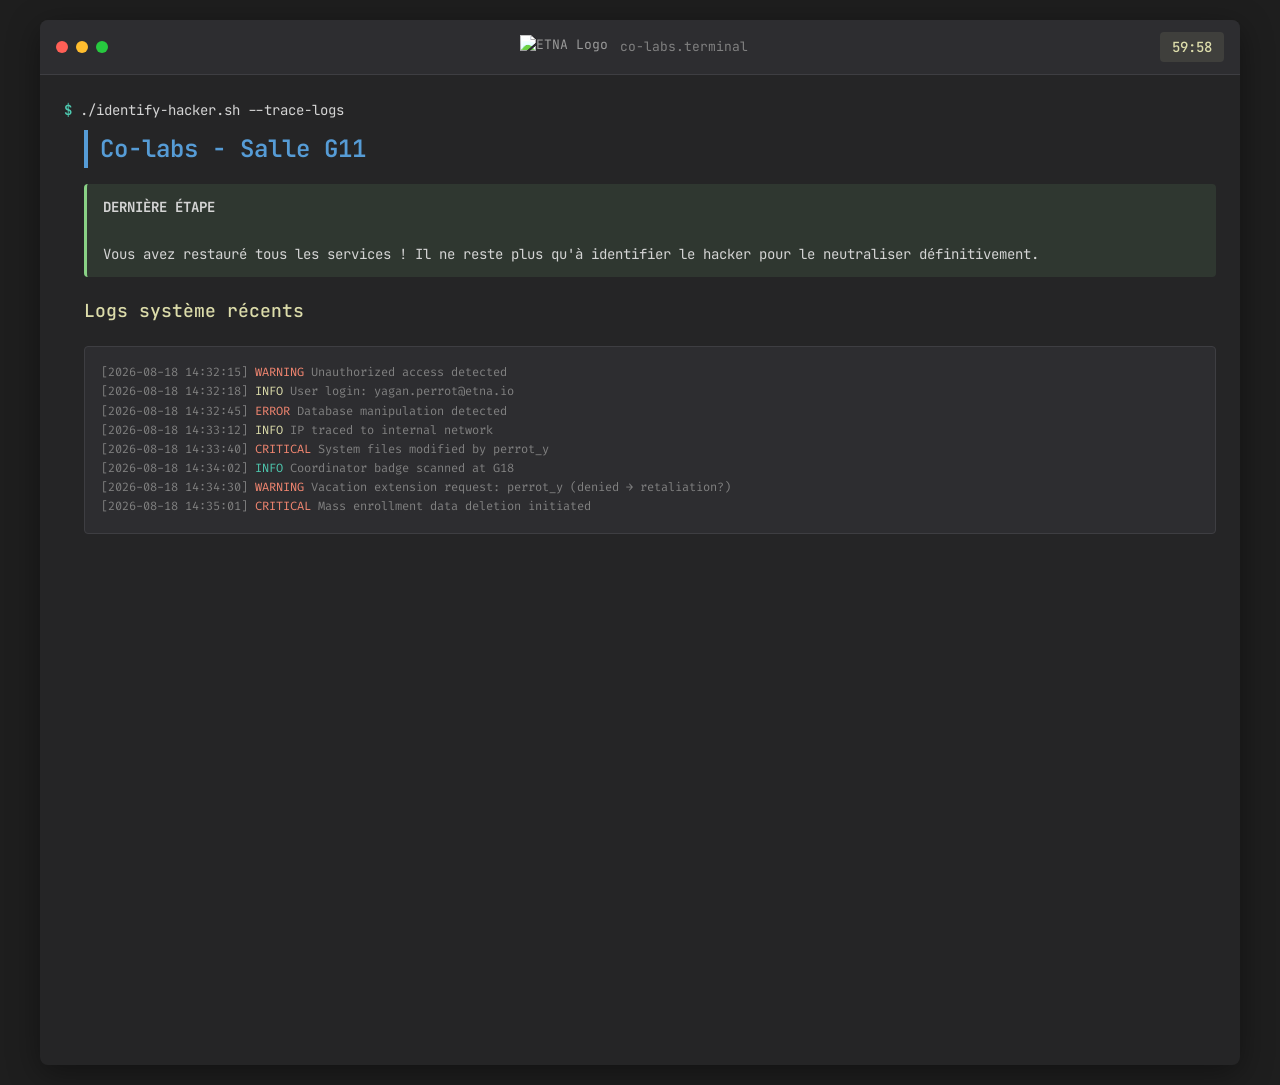
==== co-labs.html @ f238c190 "ETNA Escape Game - version publique Jeu complet : intro, hub, 6 enigmes, page finale. HTML/CSS/JS va" ====
<!DOCTYPE html>
<html lang="fr">
<head>
  <meta charset="UTF-8">
  <meta name="viewport" content="width=device-width, initial-scale=1.0">
  <title>Co-labs | ETNA Escape Game</title>
  <link rel="stylesheet" href="style.css">
  <script src="script.js" defer></script>
</head>
<body>
  <div class="terminal-window" data-enigme="co-labs">
    <div class="terminal-header">
      <div class="terminal-controls">
        <span class="terminal-button close"></span>
        <span class="terminal-button minimize"></span>
        <span class="terminal-button maximize"></span>
      </div>
      <div class="terminal-title">
        <img src="https://etna.io/wp-content/themes/etna-refonte-theme/assets/images/logo-etna.png" alt="ETNA Logo">
        <span>co-labs.terminal</span>
      </div>
      <div class="terminal-timer" id="timer">60:00</div>
    </div>

    <div class="terminal-body">
      <div class="terminal-prompt">
        <span class="terminal-prompt-symbol">$</span>
        <span>./identify-hacker.sh --trace-logs</span>
      </div>

      <div class="terminal-output">
        <h1 class="typewriter" data-text="Co-labs - Salle G11">Co-labs - Salle G11</h1>

        <div class="success-box typewriter" data-text="Vous avez restauré tous les services ! Il ne reste plus qu'à identifier le hacker pour le neutraliser définitivement.">
          <strong>DERNIÈRE ÉTAPE</strong><br>
          Vous avez restauré tous les services ! Il ne reste plus qu'à identifier le hacker pour le neutraliser définitivement.
        </div>

        <h2 class="typewriter" data-text="Logs système récents">Logs système récents</h2>
        <div class="delayed-text" style="background: var(--bg-tertiary); opacity: 0; padding: 16px; border-radius: 4px; border: 1px solid var(--border-color); font-family: 'Fira Code', monospace; font-size: 12px; margin: 20px 0;">
          <div style="color: var(--text-secondary);">[2026-08-18 14:32:15] <span style="color: var(--accent-red);">WARNING</span> Unauthorized access detected</div>
          <div style="color: var(--text-secondary);">[2026-08-18 14:32:18] <span style="color: var(--accent-yellow);">INFO</span> User login: yagan.perrot@etna.io</div>
          <div style="color: var(--text-secondary);">[2026-08-18 14:32:45] <span style="color: var(--accent-red);">ERROR</span> Database manipulation detected</div>
          <div style="color: var(--text-secondary);">[2026-08-18 14:33:12] <span style="color: var(--accent-yellow);">INFO</span> IP traced to internal network</div>
          <div style="color: var(--text-secondary);">[2026-08-18 14:33:40] <span style="color: var(--accent-red);">CRITICAL</span> System files modified by perrot_y</div>
          <div style="color: var(--text-secondary);">[2026-08-18 14:34:02] <span style="color: var(--accent-green);">INFO</span> Coordinator badge scanned at G18</div>
          <div style="color: var(--text-secondary);">[2026-08-18 14:34:30] <span style="color: var(--accent-red);">WARNING</span> Vacation extension request: perrot_y (denied → retaliation?)</div>
          <div style="color: var(--text-secondary);">[2026-08-18 14:35:01] <span style="color: var(--accent-red);">CRITICAL</span> Mass enrollment data deletion initiated</div>
        </div>

        <h2 class="delayed-text" style="opacity: 0;">Identifiez le coupable</h2>
        <p class="delayed-text" style="margin-bottom: 20px; opacity: 0;">
          D'après les logs et les indices, qui est le hacker ?
        </p>

        <div class="delayed-text" style="margin: 30px 0; opacity: 0;">
          <label for="hacker-input" style="display: block; margin-bottom: 8px; color: var(--accent-green); font-weight: 600;">
            Nom du hacker :
          </label>
          <input
            type="text"
            id="hacker-input"
            placeholder="Prénom Nom..."
            style="font-size: 16px;"
            autocomplete="off"
          >
        </div>

        <div class="command-help delayed-text" style="opacity: 0;">
          <h3>Indices supplémentaires</h3>
          <ul style="color: var(--text-secondary); margin-left: 20px; line-height: 2;">
            <li>Le coupable travaille à l'ETNA</li>
            <li>C'est un coordinateur pédagogique</li>
            <li>Il a accès au badge G18 (Bureau Pédagogique)</li>
            <li class="presential-only">Demandez autour de vous qui est le coordinateur pédagogique...</li>
          </ul>
        </div>

        <div id="result"></div>

        <div class="delayed-text" style="opacity:0; margin-top: 20px;">
          <button id="validate-btn" onclick="validateHacker()">Valider</button>
          <a href="hub.html"><button class="secondary">Retour au hub</button></a>
        </div>
      </div>
    </div>
  </div>

  <script>
    function validateHacker() {
      const input = document.getElementById('hacker-input');
      const resultDiv = document.getElementById('result');
      if (!input) return;

      showLoadingResult(resultDiv, 'Analyse des traces');

      setTimeout(() => {
        const answer = normalizeInput(input.value);
        const correctAnswers = ['yagan perrot', 'yagan', 'perrot'];

        if (correctAnswers.some(correct => answer.includes(correct))) {
          completeEnigme(resultDiv, 'N');
          showThomasMessage('Yagan PERROT... Je n\'y crois pas. Merci pour votre aide ! Votre lettre : N. Retournez au hub pour saisir le mot de passe final !');
        } else {
          showErrorResult(resultDiv, 'Mauvaise personne. Relisez les logs attentivement.');
        }
      }, 1500);
    }
  </script>
</body>
</html>
---- style.css ----
/* ============================================
   ETNA ESCAPE GAME v2 - Terminal VSCode Theme
   ============================================ */

@import url('https://fonts.googleapis.com/css2?family=Fira+Code:wght@400;500;600&family=JetBrains+Mono:wght@400;500;600&display=swap');

:root {
  /* VSCode Dark Theme Colors */
  --bg-primary: #1e1e1e;
  --bg-secondary: #252526;
  --bg-tertiary: #2d2d30;
  --text-primary: #d4d4d4;
  --text-secondary: #808080;
  --accent-green: #4ec9b0;
  --accent-blue: #569cd6;
  --accent-yellow: #dcdcaa;
  --accent-orange: #ce9178;
  --accent-red: #f48771;
  --border-color: #3e3e42;
  --success: #89d185;
  --error: #f14c4c;

  /* ETNA Brand Colors */
  --etna-blue: #0066cc;
  --etna-dark: #1a1a1a;
}

* {
  margin: 0;
  padding: 0;
  box-sizing: border-box;
}

body {
  font-family: 'JetBrains Mono', 'Fira Code', 'Consolas', monospace;
  background: var(--bg-primary);
  color: var(--text-primary);
  line-height: 1.6;
  min-height: 100vh;
  overflow-x: hidden;
}

/* ============================================
   TERMINAL WINDOW
   ============================================ */

.terminal-window {
  max-width: 1200px;
  margin: 20px auto;
  background: var(--bg-secondary);
  border-radius: 8px;
  box-shadow: 0 8px 32px rgba(0, 0, 0, 0.4);
  overflow: hidden;
}

.terminal-header {
  background: var(--bg-tertiary);
  padding: 12px 16px;
  display: flex;
  align-items: center;
  justify-content: space-between;
  border-bottom: 1px solid var(--border-color);
  gap: 12px;
}

.terminal-controls {
  display: flex;
  gap: 8px;
}

.terminal-button {
  width: 12px;
  height: 12px;
  min-width: 12px;
  min-height: 12px;
  border-radius: 50%;
  border: none;
  cursor: pointer;
  padding: 0;
  flex-shrink: 0;
  aspect-ratio: 1 / 1;
}

.terminal-button.close { background: #ff5f56; }
.terminal-button.minimize { background: #ffbd2e; }
.terminal-button.maximize { background: #27c93f; }

.terminal-title {
  display: flex;
  align-items: center;
  gap: 12px;
  font-size: 13px;
  color: var(--text-secondary);
}

.terminal-title img {
  height: 24px;
  filter: brightness(1.2);
}

.terminal-timer {
  display: flex;
  align-items: center;
  gap: 8px;
  font-size: 14px;
  font-weight: 500;
  color: var(--accent-yellow);
  background: rgba(220, 220, 170, 0.1);
  padding: 4px 12px;
  border-radius: 4px;
  flex-shrink: 0;
}

/* ============================================
   TERMINAL CONTENT
   ============================================ */

.terminal-body {
  padding: 24px;
  min-height: 500px;
  font-size: 14px;
}

.terminal-prompt {
  display: flex;
  align-items: flex-start;
  gap: 8px;
  margin-bottom: 8px;
}

.terminal-prompt-symbol {
  color: var(--accent-green);
  font-weight: 600;
  user-select: none;
}

.terminal-output {
  margin-left: 20px;
  margin-bottom: 16px;
}

.terminal-line {
  margin-bottom: 4px;
  opacity: 0;
  animation: fadeIn 0.3s ease forwards;
}

@keyframes fadeIn {
  to { opacity: 1; }
}

/* Typewriter Effect */
.typewriter {
  overflow: hidden;
  white-space: pre-wrap;
  word-wrap: break-word;
  opacity: 0;
}

.typewriter.typing {
  opacity: 1;
}

.warning-box.typewriter,
.success-box.typewriter,
.error-box.typewriter,
.info-box.typewriter {
  white-space: normal;
}

.cursor {
  display: inline-block;
  width: 8px;
  height: 16px;
  background: var(--accent-green);
  margin-left: 2px;
  animation: blink 1s step-end infinite;
}

@keyframes blink {
  50% { opacity: 0; }
}

/* ============================================
   CONTENT STYLING
   ============================================ */

h1 {
  color: var(--accent-blue);
  font-size: 24px;
  font-weight: 600;
  margin-bottom: 16px;
  border-left: 4px solid var(--accent-blue);
  padding-left: 12px;
}

h2 {
  color: var(--accent-yellow);
  font-size: 18px;
  font-weight: 500;
  margin: 20px 0 12px 0;
}

p {
  color: var(--text-primary);
  margin-bottom: 12px;
  line-height: 1.8;
}

.info-box {
  background: rgba(78, 201, 176, 0.1);
  border-left: 3px solid var(--accent-green);
  padding: 12px 16px;
  margin: 16px 0;
  border-radius: 4px;
}

.info-box strong {
  color: var(--accent-green);
}

.warning-box {
  background: rgba(220, 220, 170, 0.1);
  border-left: 3px solid var(--accent-yellow);
  padding: 12px 16px;
  margin: 16px 0;
  border-radius: 4px;
}

.warning-box strong,
.success-box strong,
.error-box strong,
.info-box strong {
  display: block;
  margin-bottom: 2px;
}

.warning-box strong {
  color: var(--accent-yellow);
}

.error-box {
  background: rgba(244, 135, 113, 0.1);
  border-left: 3px solid var(--accent-red);
  padding: 12px 16px;
  margin: 16px 0;
  border-radius: 4px;
}

.success-box {
  background: rgba(137, 209, 133, 0.1);
  border-left: 3px solid var(--success);
  padding: 12px 16px;
  margin: 16px 0;
  border-radius: 4px;
}

/* ============================================
   COMMANDS & INPUTS
   ============================================ */

.command-help {
  background: var(--bg-tertiary);
  padding: 16px;
  border-radius: 4px;
  margin: 20px 0;
  border: 1px solid var(--border-color);
}

.command-help h3 {
  color: var(--accent-yellow);
  font-size: 14px;
  margin-bottom: 12px;
  font-weight: 500;
}

.command-list {
  list-style: none;
  padding: 0;
}

.command-list li {
  padding: 8px 12px;
  margin: 4px 0;
  background: rgba(86, 156, 214, 0.1);
  border-radius: 3px;
  font-family: 'Fira Code', monospace;
  display: flex;
  align-items: center;
  gap: 12px;
}

.command-name {
  color: var(--accent-blue);
  font-weight: 600;
  min-width: 120px;
}

.command-description {
  color: var(--text-secondary);
  font-size: 13px;
}

input[type="text"],
input[type="password"],
textarea {
  width: 100%;
  background: var(--bg-tertiary);
  border: 1px solid var(--border-color);
  color: var(--text-primary);
  padding: 10px 14px;
  border-radius: 4px;
  font-family: 'JetBrains Mono', monospace;
  font-size: 14px;
  margin: 8px 0;
  transition: all 0.2s ease;
}

input[type="text"]:focus,
input[type="password"]:focus,
textarea:focus {
  outline: none;
  border-color: var(--accent-blue);
  box-shadow: 0 0 0 2px rgba(86, 156, 214, 0.2);
}

input[type="text"]::placeholder,
input[type="password"]::placeholder,
textarea::placeholder {
  color: var(--text-secondary);
  opacity: 0.6;
}

button {
  background: var(--accent-blue);
  color: white;
  border: none;
  padding: 10px 20px;
  border-radius: 4px;
  font-family: 'JetBrains Mono', monospace;
  font-size: 14px;
  font-weight: 500;
  cursor: pointer;
  transition: all 0.2s ease;
  margin: 8px 4px;
}

button:hover {
  background: var(--etna-blue);
  transform: translateY(-1px);
  box-shadow: 0 4px 12px rgba(86, 156, 214, 0.3);
}

button:active {
  transform: translateY(0);
}

button.secondary {
  background: var(--bg-tertiary);
  border: 1px solid var(--border-color);
}

button.secondary:hover {
  background: var(--bg-primary);
  border-color: var(--accent-blue);
}

/* ============================================
   TABLES
   ============================================ */

table {
  width: 100%;
  border-collapse: collapse;
  margin: 20px 0;
  font-size: 13px;
}

th {
  background: var(--bg-tertiary);
  color: var(--accent-yellow);
  padding: 12px;
  text-align: left;
  border: 1px solid var(--border-color);
  font-weight: 600;
}

td {
  padding: 10px 12px;
  border: 1px solid var(--border-color);
  background: rgba(45, 45, 48, 0.3);
}

td input {
  margin: 0;
}

tr:hover td {
  background: rgba(86, 156, 214, 0.05);
}

/* ============================================
   CODE EDITOR (Service Technique)
   ============================================ */

.editor-preview {
  display: grid;
  grid-template-columns: 1fr 1fr;
  gap: 20px;
  margin: 20px 0;
}

.editor-preview textarea {
  min-height: 400px;
  font-family: 'Fira Code', monospace;
  font-size: 13px;
  resize: vertical;
}

.editor-preview iframe {
  width: 100%;
  height: 400px;
  background: white;
  border: 1px solid var(--border-color);
  border-radius: 4px;
}

/* ============================================
   TAP-TO-PLACE (Salle Serveur)
   ============================================ */

.dropzones-container {
  display: flex;
  gap: 16px;
  margin: 20px 0;
  flex-wrap: wrap;
}

.dropzone {
  flex: 1;
  min-width: 250px;
  background: var(--bg-tertiary);
  border: 2px dashed var(--border-color);
  border-radius: 6px;
  padding: 16px;
  min-height: 200px;
  transition: all 0.3s ease;
  cursor: pointer;
}

.dropzone.completed {
  border-color: var(--success);
  background: rgba(137, 209, 133, 0.1);
  border-style: solid;
}

.zone-title {
  color: var(--accent-yellow);
  font-weight: 600;
  font-size: 14px;
  margin-bottom: 8px;
  padding-bottom: 8px;
  border-bottom: 1px solid var(--border-color);
}

.zone-path {
  color: var(--text-secondary);
  font-size: 11px;
  font-family: 'Fira Code', monospace;
  margin-bottom: 12px;
  padding: 4px 8px;
  background: rgba(78, 201, 176, 0.1);
  border-radius: 3px;
}

.zone-content {
  display: flex;
  flex-direction: column;
  gap: 8px;
}

.block {
  background: var(--accent-blue);
  color: white;
  padding: 12px 16px;
  border-radius: 4px;
  cursor: pointer;
  font-size: 13px;
  transition: all 0.2s ease;
  user-select: none;
  border: 2px solid transparent;
  min-height: 60px;
  display: flex;
  flex-direction: column;
  gap: 4px;
  word-wrap: break-word;
  overflow-wrap: break-word;
}

.block:hover {
  transform: translateY(-2px);
  box-shadow: 0 4px 12px rgba(86, 156, 214, 0.4);
  border-color: var(--accent-green);
}

.block.selected {
  border-color: var(--accent-yellow);
  box-shadow: 0 0 0 3px rgba(220, 220, 170, 0.3);
  transform: scale(1.02);
}

.block.correct {
  background: var(--success);
  animation: successPulse 0.5s ease;
  cursor: default !important;
  border-color: var(--success);
}

.block.correct:hover {
  transform: none;
  box-shadow: none;
}

@keyframes successPulse {
  0%, 100% { transform: scale(1); }
  50% { transform: scale(1.05); }
}

.sous-texte {
  display: block;
  font-size: 9px;
  opacity: 0.8;
  margin-top: 2px;
  font-family: 'Fira Code', monospace;
  line-height: 1.3;
  word-break: break-all;
}

#source {
  width: 100%;
  margin-top: 20px;
  min-height: auto;
  cursor: default;
}

#source .zone-content {
  display: grid;
  grid-template-columns: repeat(auto-fill, minmax(220px, 1fr));
  gap: 14px;
}

/* ============================================
   RESULTS & FEEDBACK
   ============================================ */

.result {
  margin: 20px 0;
  padding: 16px;
  border-radius: 4px;
  font-weight: 500;
  animation: slideIn 0.3s ease;
}

@keyframes slideIn {
  from {
    opacity: 0;
    transform: translateY(-10px);
  }
  to {
    opacity: 1;
    transform: translateY(0);
  }
}

.result.success {
  background: rgba(137, 209, 133, 0.2);
  border: 1px solid var(--success);
  color: var(--success);
}

.result.error {
  background: rgba(244, 135, 113, 0.2);
  border: 1px solid var(--error);
  color: var(--error);
}

.result strong {
  font-size: 16px;
}

/* ============================================
   HACKER TOAST NOTIFICATIONS
   ============================================ */

.hacker-toast {
  position: fixed;
  top: 20px;
  right: 20px;
  background: rgba(30, 0, 0, 0.95);
  border: 1px solid var(--accent-red);
  border-left: 4px solid var(--accent-red);
  color: var(--accent-red);
  padding: 12px 16px;
  border-radius: 4px;
  font-family: 'Fira Code', monospace;
  font-size: 13px;
  max-width: 350px;
  z-index: 1000;
  transform: translateX(120%);
  transition: transform 0.3s ease;
  box-shadow: 0 4px 20px rgba(244, 71, 71, 0.3);
}

.hacker-toast.show {
  transform: translateX(0);
}

.hacker-toast-label {
  font-weight: 600;
  margin-right: 8px;
}

/* ============================================
   THOMAS MESSAGE BUBBLE
   ============================================ */

.thomas-bubble {
  position: fixed;
  bottom: 20px;
  right: 20px;
  background: var(--bg-secondary);
  border: 1px solid var(--accent-green);
  border-left: 4px solid var(--accent-green);
  color: var(--text-primary);
  padding: 16px;
  border-radius: 8px;
  font-family: 'Fira Code', monospace;
  font-size: 13px;
  max-width: 400px;
  z-index: 999;
  transform: translateY(120%);
  transition: transform 0.4s ease;
  box-shadow: 0 4px 20px rgba(78, 201, 176, 0.2);
}

.thomas-bubble.show {
  transform: translateY(0);
}

.thomas-header {
  color: var(--accent-green);
  font-weight: 600;
  font-size: 12px;
  margin-bottom: 8px;
  padding-bottom: 8px;
  border-bottom: 1px solid var(--border-color);
}

.thomas-text {
  line-height: 1.6;
}

/* ============================================
   SPECIAL ANIMATIONS
   ============================================ */

.glitch-text {
  color: var(--accent-red);
  animation: glitch 0.3s infinite;
  text-shadow:
    2px 0 var(--accent-blue),
    -2px 0 var(--accent-green);
}

.glitch {
  animation: glitch 1s infinite;
}

@keyframes glitch {
  0%, 100% { transform: translate(0); }
  20% { transform: translate(-2px, 2px); text-shadow: 2px 0 var(--accent-red), -2px 0 var(--accent-blue); }
  40% { transform: translate(-2px, -2px); text-shadow: -2px 0 var(--accent-green), 2px 0 var(--accent-yellow); }
  60% { transform: translate(2px, 2px); text-shadow: 2px 0 var(--accent-blue), -2px 0 var(--accent-red); }
  80% { transform: translate(2px, -2px); text-shadow: -2px 0 var(--accent-yellow), 2px 0 var(--accent-green); }
}

.system-log {
  background: var(--bg-tertiary);
  padding: 8px 16px;
  margin: 4px 0;
  border-left: 3px solid var(--accent-red);
  font-family: 'Fira Code', monospace;
  font-size: 13px;
  color: var(--text-secondary);
  opacity: 0;
  animation: logAppear 0.3s ease forwards;
}

.system-log.error {
  border-left-color: var(--accent-red);
  color: var(--accent-red);
}

.system-log.warning {
  border-left-color: var(--accent-yellow);
  color: var(--accent-yellow);
}

@keyframes logAppear {
  from {
    opacity: 0;
    transform: translateX(-20px);
  }
  to {
    opacity: 1;
    transform: translateX(0);
  }
}

.delayed-text {
  transition: opacity 0.5s ease;
}

.delayed-text.show {
  opacity: 1 !important;
}

/* Loading dots animation */
.loading-dots {
  display: inline-block;
  animation: loadingDots 1.5s infinite;
}

@keyframes loadingDots {
  0%, 20% { content: '.'; }
  40% { content: '..'; }
  60%, 100% { content: '...'; }
}

/* ============================================
   CONGRATULATIONS PAGE
   ============================================ */

.congratulations {
  text-align: center;
  padding: 60px 20px;
}

.congratulations h1 {
  font-size: 48px;
  border: none;
  padding: 0;
  margin-bottom: 24px;
  animation: rainbow 3s linear infinite;
}

@keyframes rainbow {
  0% { color: var(--accent-blue); }
  33% { color: var(--accent-green); }
  66% { color: var(--accent-yellow); }
  100% { color: var(--accent-blue); }
}

.congratulations p {
  font-size: 18px;
  margin: 16px 0;
}

/* ============================================
   RESPONSIVE DESIGN
   ============================================ */

@media (max-width: 768px) {
  .terminal-window {
    margin: 0;
    border-radius: 0;
    min-height: 100vh;
  }

  .terminal-header {
    padding: 8px 12px;
    flex-wrap: wrap;
    gap: 8px;
  }

  .terminal-controls {
    display: none;
  }

  .terminal-body {
    padding: 16px;
    font-size: 13px;
  }

  .editor-preview {
    grid-template-columns: 1fr;
  }

  .dropzones-container {
    flex-direction: column;
  }

  .dropzone {
    min-width: 100%;
  }

  #source .zone-content {
    grid-template-columns: 1fr;
  }

  h1 {
    font-size: 20px;
  }

  .hacker-toast {
    top: 10px;
    right: 10px;
    left: 10px;
    max-width: none;
  }

  .thomas-bubble {
    bottom: 10px;
    right: 10px;
    left: 10px;
    max-width: none;
  }
}

/* ============================================
   GAME OVER (temps ecoule)
   ============================================ */

.timer-critical {
  color: var(--accent-red) !important;
  background: rgba(244, 71, 71, 0.15) !important;
  animation: timerPulse 1s ease-in-out infinite;
}

@keyframes timerPulse {
  0%, 100% { opacity: 1; }
  50% { opacity: 0.45; }
}

.gameover-overlay {
  position: fixed;
  top: 0;
  left: 0;
  width: 100%;
  height: 100%;
  background: #0a0000;
  z-index: 10000;
  display: flex;
  flex-direction: column;
  align-items: center;
  justify-content: center;
  text-align: center;
  padding: 20px;
  animation: gameoverFlash 0.6s ease;
}

@keyframes gameoverFlash {
  0% { background: #ffffff; }
  20% { background: #ff0000; }
  40% { background: #0a0000; }
  60% { background: #330000; }
  100% { background: #0a0000; }
}

/* Scanlines */
.gameover-overlay::after {
  content: '';
  position: absolute;
  top: 0;
  left: 0;
  width: 100%;
  height: 100%;
  background: repeating-linear-gradient(
    0deg,
    transparent,
    transparent 2px,
    rgba(255, 0, 0, 0.03) 2px,
    rgba(255, 0, 0, 0.03) 4px
  );
  pointer-events: none;
}

.gameover-warning {
  font-size: 18px;
  color: #ff3333;
  font-weight: 700;
  letter-spacing: 4px;
  margin-bottom: 24px;
  font-family: 'JetBrains Mono', 'Fira Code', monospace;
  animation: glitch 0.3s infinite;
}

.gameover-skull {
  font-size: 96px;
  line-height: 1;
  margin-bottom: 24px;
  animation: skullPulse 1.4s ease-in-out infinite;
}

@keyframes skullPulse {
  0%, 100% { transform: scale(1); filter: drop-shadow(0 0 8px rgba(255, 0, 0, 0.6)); }
  50% { transform: scale(1.08); filter: drop-shadow(0 0 24px rgba(255, 0, 0, 0.9)); }
}

.gameover-message {
  font-size: 26px;
  font-weight: 700;
  color: #ff4444;
  font-family: 'JetBrains Mono', 'Fira Code', monospace;
  letter-spacing: 2px;
  line-height: 1.5;
  max-width: 90%;
  word-break: break-word;
  text-shadow: 2px 0 #900, -2px 0 #f66;
  animation: glitch 0.9s infinite;
}

@media (max-width: 600px) {
  .gameover-skull {
    font-size: 72px;
  }

  .gameover-message {
    font-size: 18px;
    letter-spacing: 1px;
  }

  .gameover-warning {
    font-size: 14px;
    letter-spacing: 2px;
  }
}
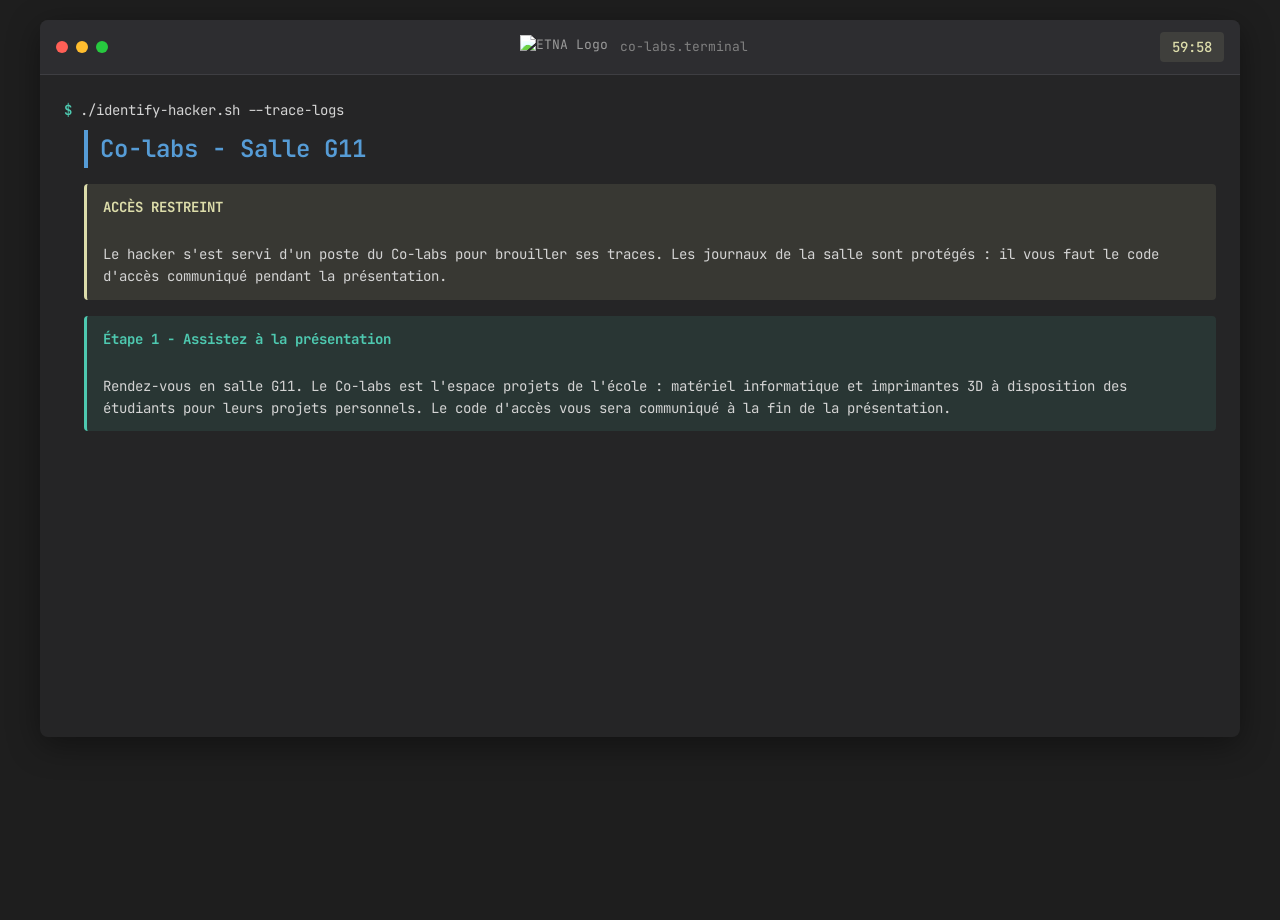
==== commit 7065283c: "Co-labs en deux etapes : code d'acces puis journaux Etape 1 : presentation du Co-labs et saisie du c" ====
--- a/co-labs.html
+++ b/co-labs.html
@@ -31,12 +31,57 @@
       <div class="terminal-output">
         <h1 class="typewriter" data-text="Co-labs - Salle G11">Co-labs - Salle G11</h1>
 
-        <div class="success-box typewriter" data-text="Vous avez restauré tous les services ! Il ne reste plus qu'à identifier le hacker pour le neutraliser définitivement.">
-          <strong>DERNIÈRE ÉTAPE</strong><br>
-          Vous avez restauré tous les services ! Il ne reste plus qu'à identifier le hacker pour le neutraliser définitivement.
+        <div class="warning-box typewriter" data-text="Le hacker s'est servi d'un poste du Co-labs pour brouiller ses traces. Les journaux de la salle sont protégés : il vous faut le code d'accès communiqué pendant la présentation.">
+          <strong>ACCÈS RESTREINT</strong><br>
+          Le hacker s'est servi d'un poste du Co-labs pour brouiller ses traces. Les journaux de la salle sont protégés : il vous faut le code d'accès communiqué pendant la présentation.
         </div>
 
-        <h2 class="typewriter" data-text="Logs système récents">Logs système récents</h2>
+        <!-- ETAPE 1 : code d'acces, obtenu en salle (presentiel) ou en video (distant) -->
+        <div id="step1">
+          <div class="info-box delayed-text presential-only" style="opacity:0;">
+            <strong>Étape 1 - Assistez à la présentation</strong><br>
+            Rendez-vous en salle G11. Le Co-labs est l'espace projets de l'école : matériel
+            informatique et imprimantes 3D à disposition des étudiants pour leurs projets
+            personnels. Le code d'accès vous sera communiqué à la fin de la présentation.
+          </div>
+
+          <div class="info-box delayed-text remote-only" style="opacity:0; display:none;">
+            <strong>Étape 1 - Regardez la présentation</strong><br>
+            Le Co-labs est l'espace projets de l'école : matériel informatique et imprimantes 3D
+            à disposition des étudiants pour leurs projets personnels. Le code d'accès est donné
+            à la fin de la vidéo.
+          </div>
+
+          <!-- Pour integrer la video : remplacer tout ce bloc par
+               <iframe class="delayed-text remote-only" style="opacity:0; display:none; width:100%; aspect-ratio:16/9; border:0;"
+                       src="URL_DE_LA_VIDEO" allowfullscreen></iframe>                       -->
+          <div class="delayed-text remote-only" style="opacity:0; display:none; margin: 16px 0; padding: 32px 16px; border: 1px dashed var(--border-color); border-radius: 6px; text-align: center; color: var(--text-secondary); font-size: 13px;">
+            [ vidéo de présentation du Co-labs ]
+          </div>
+
+          <div class="delayed-text" style="opacity:0; margin: 24px 0;">
+            <label for="code-input" style="display: block; margin-bottom: 8px; color: var(--accent-green); font-weight: 600;">
+              Code d'accès aux journaux :
+            </label>
+            <input
+              type="text"
+              id="code-input"
+              inputmode="numeric"
+              placeholder="Code à 2 chiffres"
+              style="font-size: 18px; letter-spacing: 2px;"
+              autocomplete="off"
+            >
+            <div style="margin-top: 16px;">
+              <button onclick="unlockColabs()">Déverrouiller</button>
+            </div>
+          </div>
+
+          <div id="result-code"></div>
+        </div>
+
+        <!-- ETAPE 2 : journaux de l'imprimante 3D, debloques par le code -->
+        <div id="step2" style="display:none;">
+          <h2>Journaux d'erreur - imprimante 3D</h2>
         <div class="delayed-text" style="background: var(--bg-tertiary); opacity: 0; padding: 16px; border-radius: 4px; border: 1px solid var(--border-color); font-family: 'Fira Code', monospace; font-size: 12px; margin: 20px 0;">
           <div style="color: var(--text-secondary);">[2026-08-18 14:32:15] <span style="color: var(--accent-red);">WARNING</span> Unauthorized access detected</div>
           <div style="color: var(--text-secondary);">[2026-08-18 14:32:18] <span style="color: var(--accent-yellow);">INFO</span> User login: yagan.perrot@etna.io</div>
@@ -76,10 +121,15 @@
           </ul>
         </div>
 
-        <div id="result"></div>
+          <div id="result"></div>
+
+          <div style="margin-top: 20px;">
+            <button id="validate-btn" onclick="validateHacker()">Valider</button>
+          </div>
+        </div>
+        <!-- /step2 -->
 
         <div class="delayed-text" style="opacity:0; margin-top: 20px;">
-          <button id="validate-btn" onclick="validateHacker()">Valider</button>
           <a href="hub.html"><button class="secondary">Retour au hub</button></a>
         </div>
       </div>
@@ -87,6 +137,29 @@
   </div>
 
   <script>
+    const ACCESS_CODE = '42';
+
+    // Etape 1 : le code est donne en salle G11 (presentiel) ou dans la video (distant)
+    function unlockColabs() {
+      const input = document.getElementById('code-input');
+      const resultDiv = document.getElementById('result-code');
+      if (!input) return;
+
+      showLoadingResult(resultDiv, 'Vérification du code');
+
+      setTimeout(() => {
+        if (normalizeInput(input.value) === ACCESS_CODE) {
+          resultDiv.innerHTML = '';
+          document.getElementById('step1').style.display = 'none';
+          document.getElementById('step2').style.display = 'block';
+        } else {
+          showErrorResult(resultDiv, isRemoteMode()
+            ? 'Code incorrect. Il est donné à la fin de la vidéo de présentation.'
+            : 'Code incorrect. Il est donné pendant la présentation en salle G11.');
+        }
+      }, 1500);
+    }
+
     function validateHacker() {
       const input = document.getElementById('hacker-input');
       const resultDiv = document.getElementById('result');
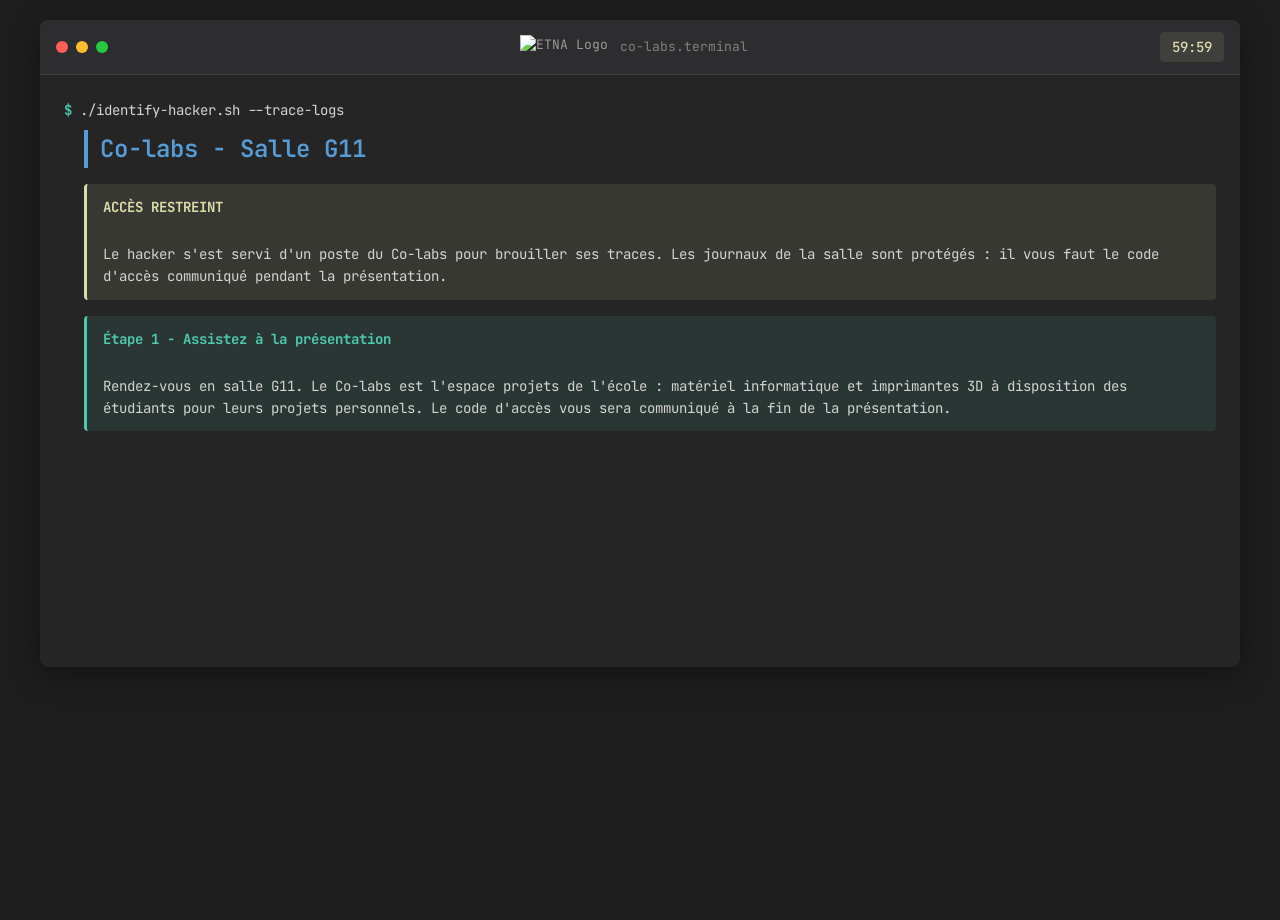
==== commit ad7b0aec: "Co-labs : bouton Retour au hub aligne avec le bouton d'action Co-Authored-By: Claude Opus 5 <noreply" ====
--- a/co-labs.html
+++ b/co-labs.html
@@ -73,6 +73,7 @@
             >
             <div style="margin-top: 16px;">
               <button onclick="unlockColabs()">Déverrouiller</button>
+              <a href="hub.html"><button class="secondary">Retour au hub</button></a>
             </div>
           </div>
 
@@ -125,13 +126,10 @@
 
           <div style="margin-top: 20px;">
             <button id="validate-btn" onclick="validateHacker()">Valider</button>
+            <a href="hub.html"><button class="secondary">Retour au hub</button></a>
           </div>
         </div>
         <!-- /step2 -->
-
-        <div class="delayed-text" style="opacity:0; margin-top: 20px;">
-          <a href="hub.html"><button class="secondary">Retour au hub</button></a>
-        </div>
       </div>
     </div>
   </div>
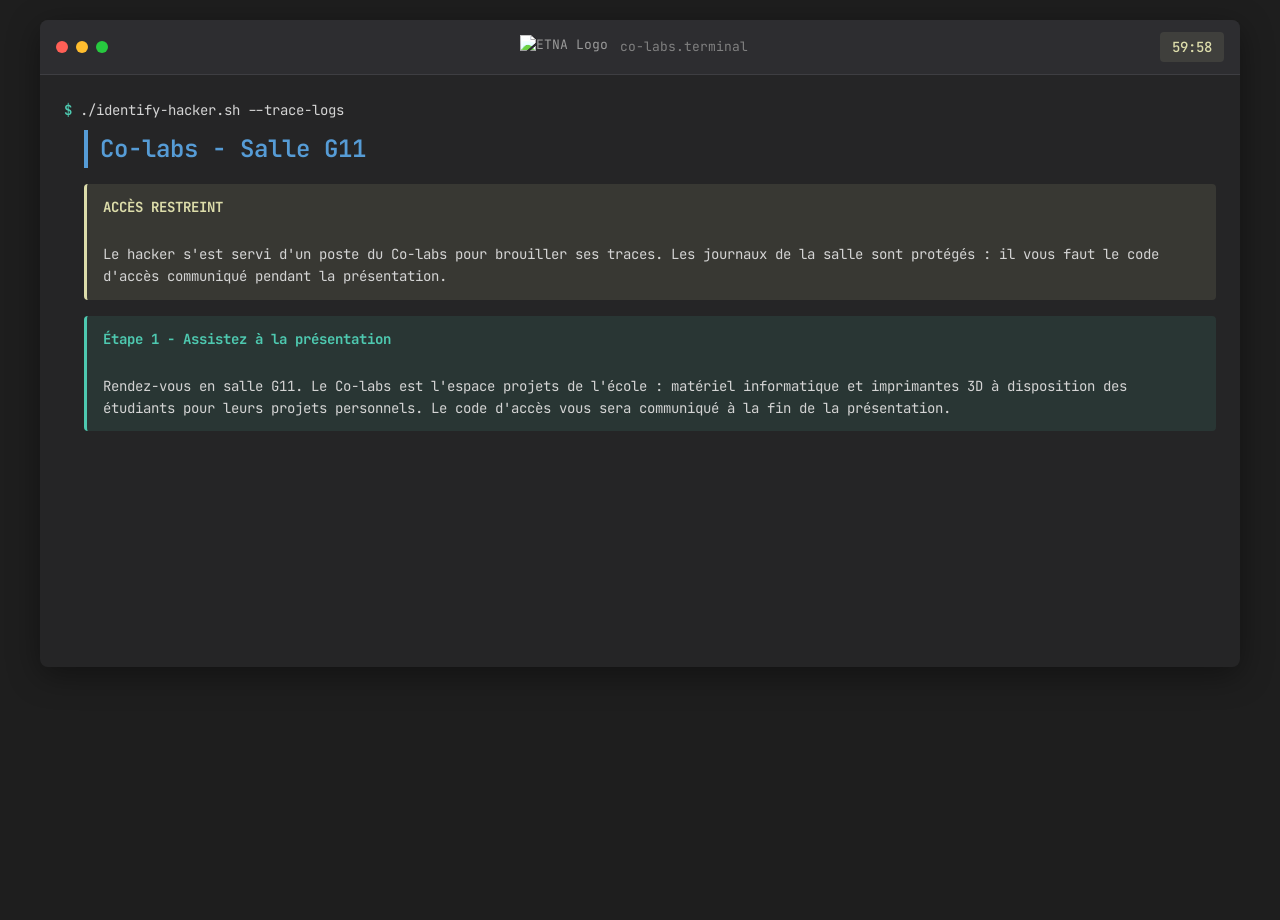
==== commit 787a2c6b: "Lettres N-A-C-L-O-V, salle serveur G05, retrait des QR codes du hub Co-Authored-By: Claude Opus 5 (1" ====
--- a/co-labs.html
+++ b/co-labs.html
@@ -170,8 +170,8 @@
         const correctAnswers = ['yagan perrot', 'yagan', 'perrot'];
 
         if (correctAnswers.some(correct => answer.includes(correct))) {
-          completeEnigme(resultDiv, 'N');
-          showThomasMessage('Yagan PERROT... Je n\'y crois pas. Merci pour votre aide ! Votre lettre : N. Retournez au hub pour saisir le mot de passe final !');
+          completeEnigme(resultDiv, 'V');
+          showThomasMessage('Yagan PERROT... Je n\'y crois pas. Merci pour votre aide ! Votre lettre : V. Retournez au hub pour saisir le mot de passe final !');
         } else {
           showErrorResult(resultDiv, 'Mauvaise personne. Relisez les logs attentivement.');
         }
--- a/style.css
+++ b/style.css
@@ -423,130 +423,6 @@
   background: white;
   border: 1px solid var(--border-color);
   border-radius: 4px;
-}
-
-/* ============================================
-   TAP-TO-PLACE (Salle Serveur)
-   ============================================ */
-
-.dropzones-container {
-  display: flex;
-  gap: 16px;
-  margin: 20px 0;
-  flex-wrap: wrap;
-}
-
-.dropzone {
-  flex: 1;
-  min-width: 250px;
-  background: var(--bg-tertiary);
-  border: 2px dashed var(--border-color);
-  border-radius: 6px;
-  padding: 16px;
-  min-height: 200px;
-  transition: all 0.3s ease;
-  cursor: pointer;
-}
-
-.dropzone.completed {
-  border-color: var(--success);
-  background: rgba(137, 209, 133, 0.1);
-  border-style: solid;
-}
-
-.zone-title {
-  color: var(--accent-yellow);
-  font-weight: 600;
-  font-size: 14px;
-  margin-bottom: 8px;
-  padding-bottom: 8px;
-  border-bottom: 1px solid var(--border-color);
-}
-
-.zone-path {
-  color: var(--text-secondary);
-  font-size: 11px;
-  font-family: 'Fira Code', monospace;
-  margin-bottom: 12px;
-  padding: 4px 8px;
-  background: rgba(78, 201, 176, 0.1);
-  border-radius: 3px;
-}
-
-.zone-content {
-  display: flex;
-  flex-direction: column;
-  gap: 8px;
-}
-
-.block {
-  background: var(--accent-blue);
-  color: white;
-  padding: 12px 16px;
-  border-radius: 4px;
-  cursor: pointer;
-  font-size: 13px;
-  transition: all 0.2s ease;
-  user-select: none;
-  border: 2px solid transparent;
-  min-height: 60px;
-  display: flex;
-  flex-direction: column;
-  gap: 4px;
-  word-wrap: break-word;
-  overflow-wrap: break-word;
-}
-
-.block:hover {
-  transform: translateY(-2px);
-  box-shadow: 0 4px 12px rgba(86, 156, 214, 0.4);
-  border-color: var(--accent-green);
-}
-
-.block.selected {
-  border-color: var(--accent-yellow);
-  box-shadow: 0 0 0 3px rgba(220, 220, 170, 0.3);
-  transform: scale(1.02);
-}
-
-.block.correct {
-  background: var(--success);
-  animation: successPulse 0.5s ease;
-  cursor: default !important;
-  border-color: var(--success);
-}
-
-.block.correct:hover {
-  transform: none;
-  box-shadow: none;
-}
-
-@keyframes successPulse {
-  0%, 100% { transform: scale(1); }
-  50% { transform: scale(1.05); }
-}
-
-.sous-texte {
-  display: block;
-  font-size: 9px;
-  opacity: 0.8;
-  margin-top: 2px;
-  font-family: 'Fira Code', monospace;
-  line-height: 1.3;
-  word-break: break-all;
-}
-
-#source {
-  width: 100%;
-  margin-top: 20px;
-  min-height: auto;
-  cursor: default;
-}
-
-#source .zone-content {
-  display: grid;
-  grid-template-columns: repeat(auto-fill, minmax(220px, 1fr));
-  gap: 14px;
 }
 
 /* ============================================
@@ -796,18 +672,6 @@
     grid-template-columns: 1fr;
   }
 
-  .dropzones-container {
-    flex-direction: column;
-  }
-
-  .dropzone {
-    min-width: 100%;
-  }
-
-  #source .zone-content {
-    grid-template-columns: 1fr;
-  }
-
   h1 {
     font-size: 20px;
   }
